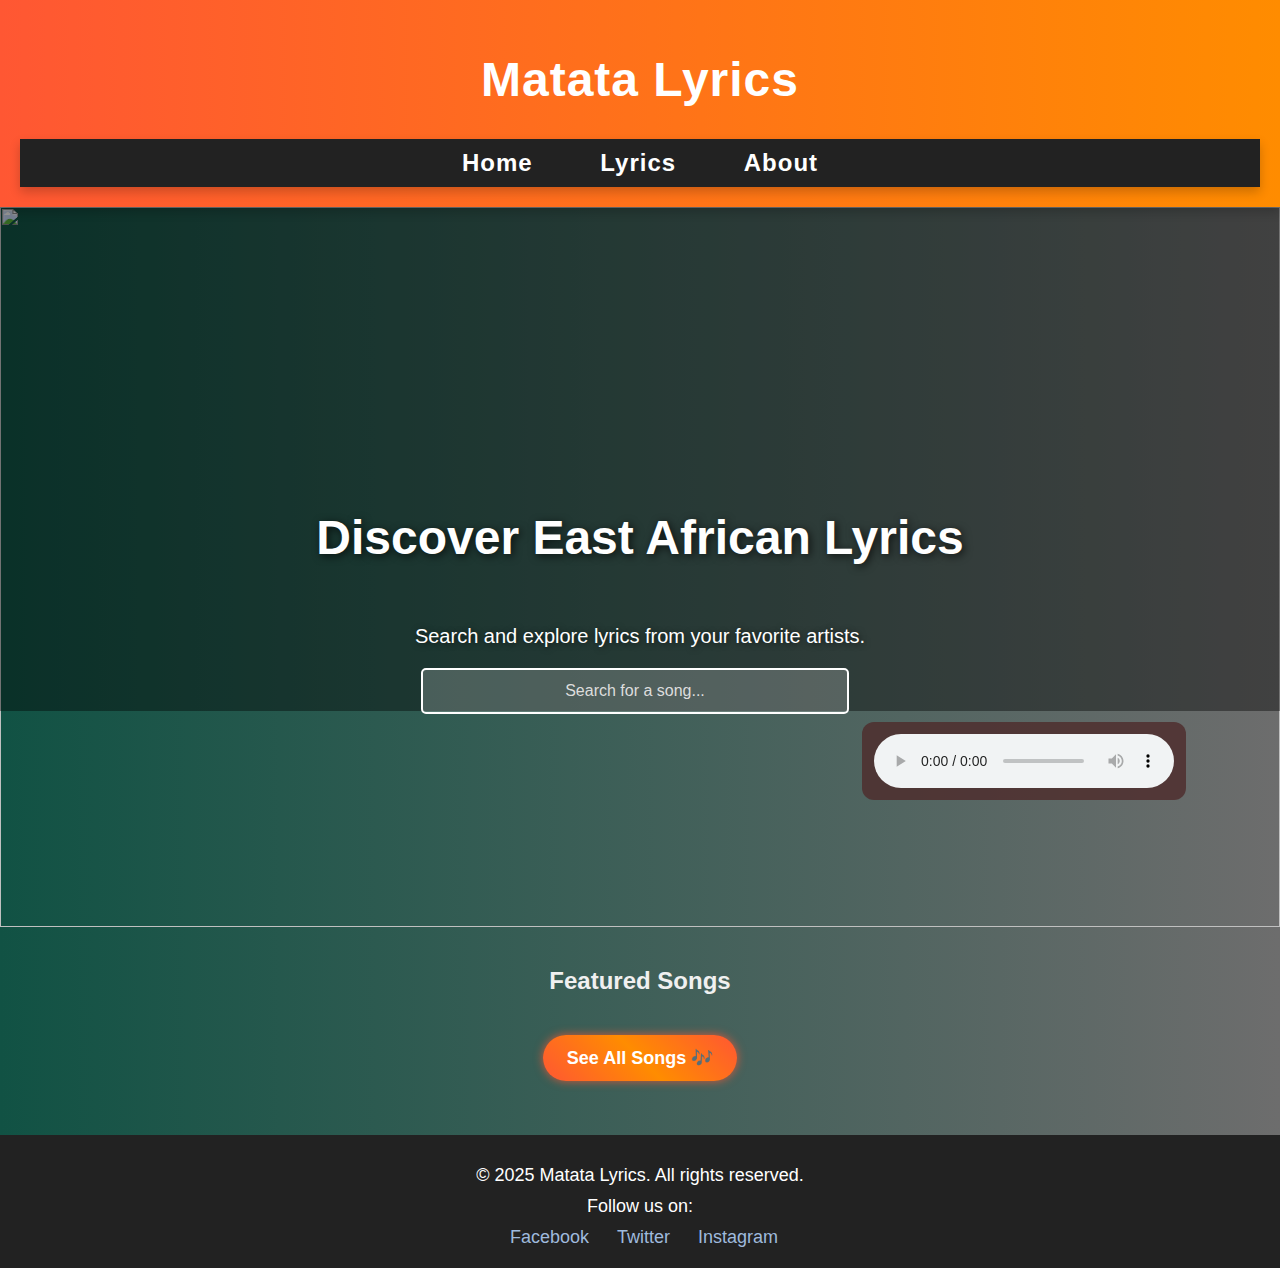
==== index.html @ 88d91c54 "updates" ====
<!DOCTYPE html>
<html lang="en">
<head>
    <meta charset="UTF-8">
    <meta name="viewport" content="width=device-width, initial-scale=1.0">
    <title>Matata Lyrics - Home</title>
    <link rel="stylesheet" href="styles/styles.css">
</head>
<body>
    <header>
        <h1>Matata Lyrics</h1>

        <nav>
            <ul>
                <li><a href="index.html">Home</a></li>
                <li><a href="lyrics.html">Lyrics</a></li>
                <li><a href="about.html">About</a></li>
            </ul>
        </nav>
    </header>

    <section class="hero">
        <img src="images/hero.avif" loading="lazy" alt="">
        <h2>Discover East African Lyrics</h2>
        <p>Search and explore lyrics from your favorite artists.</p>
        <input type="text" id="search-bar" placeholder="Search for a song...">
    </section>

    

<!-- 🎵 Featured Songs Section -->
<section id="featured-songs">
    <h2>Featured Songs</h2>
    <div id="featured-list"></div>
    <!-- Add "See All Songs" Button -->
<!-- 🔥 Fancy "See All Songs" Button -->
<div class="see-all-container">
    <a href="lyrics.html" class="see-all-btn">See All Songs 🎶</a>
</div>

</section>

    <!-- 🎵 Background Music Player -->
<div id="music-player">
    <audio id="audio" controls>
        <source src="data/sample-song.mp3" type="audio/mp3">
        Your browser does not support the audio element.
    </audio>
</div>

 <!-- Footer Section -->
 <footer>
    <p>&copy; 2025 Matata Lyrics. All rights reserved.</p>
    <p>Follow us on:</p>
    <div class="social-links">
        <a href="#"><i class="fab fa-facebook"></i> Facebook</a>
        <a href="#"><i class="fab fa-twitter"></i> Twitter</a>
        <a href="#"><i class="fab fa-instagram"></i> Instagram</a>
    </div>
</footer>


    <script src="scripts/scripts.js" defer></script>
</body>
</html>
---- styles/styles.css ----
/* styles/main.css */

body {
    margin: 0;
    font-family: 'Segoe UI', sans-serif;
    background: #1e1e2f;
    color: #fff;
    display: flex;
    flex-direction: column;
    min-height: 100vh;
  }
  
  header, footer {
    background: #121223;
    text-align: center;
    padding: 1rem;
  }
  
  nav a {
    margin: 0 10px;
    color: #66fcf1;
    text-decoration: none;
  }
  
  main {
    flex: 1;
    padding: 2rem;
    max-width: 800px;
    margin: auto;
  }
  
  input, button {
    padding: 0.7rem;
    font-size: 1rem;
    border-radius: 8px;
    border: none;
    margin-right: 10px;
  }
  
  button {
    background: #66fcf1;
    cursor: pointer;
    transition: transform 0.2s;
  }
  button:hover {
    transform: scale(1.05);
  }
  
  .lyrics-box {
    background: #282a36;
    padding: 1.5rem;
    border-radius: 10px;
    white-space: pre-wrap;
    margin-top: 2rem;
    animation: fadeIn 0.8s ease-in-out;
  }
  
  .artist-info {
    margin-top: 1rem;
    text-align: center;
  }
  
  .artist-info img {
    max-width: 200px;
    border-radius: 12px;
    box-shadow: 0 0 10px rgba(102, 252, 241, 0.5);
  }
  
  .error {
    color: #ff5555;
    font-weight: bold;
    margin-top: 2rem;
  }
  
  @keyframes fadeIn {
    from { opacity: 0; transform: translateY(20px); }
    to   { opacity: 1; transform: translateY(0); }
  }
  
  







  

/* General Styles */
body {
  font-family: "Poppins", Arial, sans-serif;
  margin: 0;
  padding: 0;
  background: linear-gradient(to right, #115244, #6d6d6d);
  color: #f0f0f0;
}

/* Header Styles */
header {
  background: linear-gradient(to right, #ff5733, #ff8c00);
  color: white;
  padding: 20px;
  text-align: center;
  font-size: 24px;
  font-weight: bold;
  letter-spacing: 1px;
  box-shadow: 0px 5px 10px rgba(0, 0, 0, 0.2);
}

/* Navigation Bar */
nav {
  background: #222;
  padding: 10px 0;
  text-align: center;
  box-shadow: 0px 5px 10px rgba(0, 0, 0, 0.2);
}

nav ul {
  list-style: none;
  padding: 0;
  margin: 0;
}

nav ul li {
  display: inline;
  margin: 0 20px;
}

nav ul li a {
  color: white;
  text-decoration: none;
  font-weight: bold;
  transition: color 0.3s ease-in-out;
}

nav ul li a:hover {
  color: #ff8c00;
  text-decoration: underline;
}



/* Featured Songs Section */
.featured {
  padding: 50px;
  top: 50%;
  text-align: center;
}

.songs {
  display: flex;
  flex-wrap: wrap;
  justify-content: center;
  gap: 20px;
}

.song {
  background: #222;
  padding: 15px;
  width: 220px;
  border-radius: 10px;
  box-shadow: 0 4px 10px rgba(0, 0, 0, 0.3);
  transition: transform 0.3s ease, box-shadow 0.3s ease;
  text-align: center;
}

.song:hover {
  transform: scale(1.05);
  box-shadow: 0 6px 15px rgba(255, 87, 51, 0.5);
}

/* Search Section */
.search-section {
  text-align: center;
  padding: 20px;
}

#search-lyrics {
  padding: 12px;
  width: 80%;
  max-width: 400px;
  border: 2px solid #ff5733;
  border-radius: 5px;
}

/* Lyrics List */
.lyrics-list {
  display: flex;
  flex-wrap: wrap;
  justify-content: center;
  padding: 20px;
  gap: 20px;
}

/* Fancy Song Card */
.lyric-card {
  background: linear-gradient(135deg, #222, #444);
  padding: 20px;
  width: 260px;
  border-radius: 12px;
  box-shadow: 0 4px 15px rgba(0, 0, 0, 0.3);
  text-align: center;
  transition: transform 0.3s ease-in-out, box-shadow 0.3s ease-in-out;
  color: white;
}

.lyric-card:hover {
  transform: scale(1.1);
  box-shadow: 0 8px 20px rgba(255, 87, 51, 0.6);
  background: linear-gradient(135deg, #ff8c00, #ff5733);
}

/* Modal Popup */
.modal {
  display: none;
  position: fixed;
  top: 0;
  left: 0;
  width: 100%;
  height: 100%;
  background: rgba(0, 0, 0, 0.8);
  justify-content: center;
  align-items: center;
}

.modal-content {
  background: #1b5355;
  padding: 25px;
  width: 90%;
  max-width: 500px;
  text-align: center;
  border-radius: 10px;
}

/* Dark Mode */
body.dark-mode {
  background-color: #121212;
  color: white;
}

.dark-mode .modal-content {
  background: #1e1e1e;
}

.dark-mode .lyric-card {
  background: #222;
}

#dark-mode-toggle {
  position: fixed;
  top: 10px;
  right: 15px;
  padding: 10px 14px;
  background: #000;
  color: white;
  border: none;
  border-radius: 8px;
  cursor: pointer;
  transition: 0.3s ease-in-out;
}

#dark-mode-toggle:hover {
  background: #333;
}

/* Loading Spinner */
.spinner {
  display: none;
  width: 50px;
  height: 50px;
  border: 5px solid rgba(255, 255, 255, 0.2);
  border-top: 5px solid #ff5733;
  border-radius: 50%;
  animation: spin 1s linear infinite;
  margin: 20px auto;
}

@keyframes spin {
  0% { transform: rotate(0deg); }
  100% { transform: rotate(360deg); }
}

/* Music Player */
#music-player {
  position: fixed;
  bottom: 100px;
  left: 80%;
  transform: translateX(-50%);
  background: rgba(77, 43, 43, 0.8);
  padding: 12px;
  border-radius: 12px;
  display: flex;
  justify-content: center;
  align-items: center;
}

#music-player audio {
  width: 300px;
}

/* Fancy See All Songs Button */
.see-all-btn {
  display: inline-block;
  padding: 12px 24px;
  background: linear-gradient(45deg, #ff5733, #ff8c00);
  color: white;
  font-size: 18px;
  font-weight: bold;
  border-radius: 50px;
  text-decoration: none;
  box-shadow: 0 0 12px rgba(255, 87, 51, 0.8);
  transition: all 0.4s ease-in-out;
}

.see-all-btn:hover {
  transform: scale(1.1);
}


/* 🎵 Featured Songs */
#featured-songs {
  text-align: center;
  padding: 20px;
}

#featured-list {
  display: flex;
  justify-content: center;
  gap: 20px;
  flex-wrap: wrap;
}

.featured-card {
  background: rgba(39, 28, 39, 0.9);
  padding: 15px;
  border-radius: 10px;
  box-shadow: 2px 2px 10px rgba(0, 0, 0, 0.2);
  transition: transform 0.3s ease-in-out;
  cursor: pointer;
}

.featured-card:hover {
  transform: scale(1.05);
}

.view-lyrics {
  background: #0e0f0f;
  color: white;
  border: none;
  padding: 8px 12px;
  border-radius: 5px;
  cursor: pointer;
  transition: background 0.3s;
}

.view-lyrics:hover {
  background: #0056b3;
}

/* 🎵 See All Songs Button - Ultra Fancy */
.see-all-container {
  text-align: center;
  margin-top: 20px;
}

.see-all-btn {
  display: inline-block;
  padding: 12px 24px;
  background: linear-gradient(45deg, #ff5733, #ff8c00, #ff5733);
  color: white;
  font-size: 18px;
  font-weight: bold;
  border-radius: 50px;
  text-decoration: none;
  box-shadow: 0 0 10px rgba(255, 87, 51, 0.8);
  animation: glow 1.5s infinite alternate;
  transition: all 0.4s ease-in-out;
  position: relative;
  overflow: hidden;
}

/* 🔥 Glowing Effect */
@keyframes glow {
  from {
      box-shadow: 0 0 10px rgba(255, 87, 51, 0.8);
  }
  to {
      box-shadow: 0 0 20px rgba(255, 87, 51, 1);
  }
}

/* 💃 Hover Effect - Bounce + Pulse */
.see-all-btn:hover {
  background: linear-gradient(45deg, #ff8c00, #ff5733, #ff8c00);
  transform: scale(1.1);
  animation: bounce 0.6s ease-in-out;
}

/* 🎉 Button Bounce */
@keyframes bounce {
  0% { transform: scale(1); }
  50% { transform: scale(1.15); }
  100% { transform: scale(1.1); }
}


/* Increase Font Size for About Page */
.about-container {
  max-width: 900px;
  margin: auto;
  padding: 20px;
  text-align: center;
  font-size: 18px; /* Increased font size */
}

.about-content {
  text-align: left;
}

.about-content h2 {
  color: #6bc1ff;
  margin-bottom: 10px;
  font-size: 24px; /* Increased font size */
}

.about-content ul {
  list-style: none;
  padding: 0;
}

.about-content ul li {
  padding: 10px 0;
  font-size: 18px; /* Make list items larger */
}

/* Newsletter Section */
.newsletter {
  margin-top: 30px;
  padding: 20px;
  background-color: #070706;
  border-radius: 10px;
  text-align: center;
}

.newsletter h2 {
  margin-bottom: 10px;
}

.newsletter form {
  display: flex;
  flex-direction: column;
  align-items: center;
}

.newsletter input {
  width: 80%;
  padding: 10px;
  margin: 10px 0;
  border: 1px solid #ccc;
  border-radius: 5px;
}

.newsletter button {
  background-color: #0077cc;
  color: white;
  padding: 10px 15px;
  border: none;
  cursor: pointer;
  border-radius: 5px;
}

.newsletter button:hover {
  background-color: #005fa3;
}

/* Footer Section */
footer {
  background: #222;
  color: white;
  text-align: center;
  padding: 20px;
  margin-top: 30px;
  font-size: 18px;
}

footer p {
  margin: 10px 0;
}

/* Social Media Links */
.social-links {
  display: flex;
  justify-content: center;
  gap: 20px;
  margin-top: 10px;
}

.social-links a {
  color: rgb(159, 186, 221);
  text-decoration: none;
  font-size: 18px;
  display: flex;
  align-items: center;
  gap: 8px;
}

.social-links a i {
  font-size: 22px;
}

/* Social Icons Hover Effect */
.social-links a:hover {
  color: #ffcc00;
}



.hero {
  position: relative;
  width: 100%;
  height: 80vh; /* Covers one viewport height */
  display: flex;
  flex-direction: column;
  align-items: center;
  justify-content: center;
  text-align: center;
  color: white;
  overflow: hidden;
}

.hero img {
  position: absolute;
  top: 0;
  left: 0;
  width: 100%;
  height: 100%; /* Covers only 70% of the section */
  object-fit: cover; /* Ensures proper fit without distortion */
  z-index: -1;
}

.hero::after {
  content: "";
  position: absolute;
  top: 0;
  left: 0;
  width: 100%;
  height: 70%; /* Overlay only over the image */
  background: rgba(0, 0, 0, 0.4); /* Dark overlay for better text visibility */
  z-index: -1;
}

.hero h2 {
  font-size: 48px;
  font-weight: bold;
  text-shadow: 2px 2px 8px rgba(0, 0, 0, 0.7);
  margin-top: 10vh; /* Adjust text positioning */
}

.hero p {
  font-size: 20px;
  margin-bottom: 20px;
  text-shadow: 1px 1px 6px rgba(0, 0, 0, 0.6);
}

.hero input {
  padding: 12px;
  width: 80%;
  max-width: 400px;
  border: 2px solid white;
  border-radius: 5px;
  background: rgba(255, 255, 255, 0.2);
  color: white;
  font-size: 16px;
  text-align: center;
  outline: none;
}

.hero input::placeholder {
  color: #ddd;
}

/* Responsive Fixes */
@media (max-width: 768px) {
  .hero h2 {
    font-size: 36px;
  }

  .hero p {
    font-size: 18px;
  }

  .hero input {
    width: 90%;
  }
}

.privacy {
  color: yellow;
}



.spinner {
  display: none;
  border: 6px solid #f3f3f3;
  border-top: 6px solid #007BFF;
  border-radius: 50%;
  width: 40px;
  height: 40px;
  margin: 20px auto;
  animation: spin 1s linear infinite;
}

@keyframes spin {
  0% { transform: rotate(0deg); }
  100% { transform: rotate(360deg); }
}

.song-item {
  background: #f8f8f8;
  border-radius: 8px;
  padding: 1rem;
  margin-bottom: 10px;
  box-shadow: 0 2px 5px rgba(0,0,0,0.1);
}

.song-item button {
  background: #4caf50;
  color: white;
  border: none;
  padding: 0.5rem 1rem;
  margin-top: 5px;
  cursor: pointer;
  border-radius: 5px;
}

.song-item button:hover {
  background: #45a049;
}
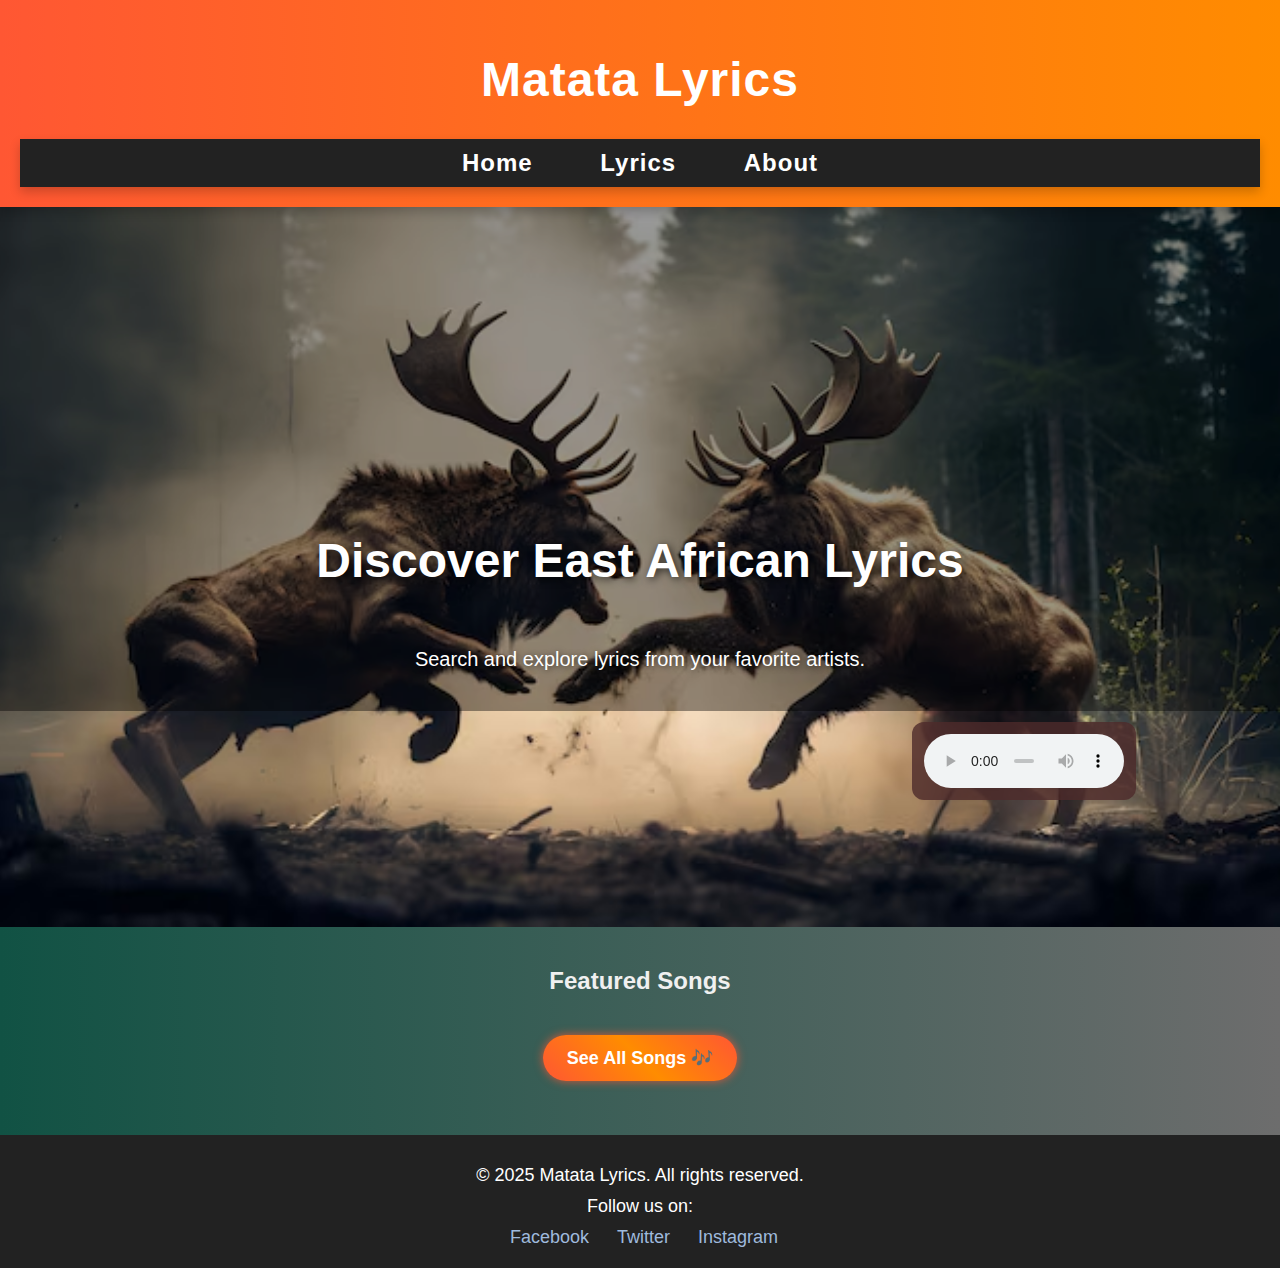
==== commit 8b38ce6e: "assignment" ====
--- a/index.html
+++ b/index.html
@@ -23,7 +23,6 @@
         <img src="images/hero.avif" loading="lazy" alt="">
         <h2>Discover East African Lyrics</h2>
         <p>Search and explore lyrics from your favorite artists.</p>
-        <input type="text" id="search-bar" placeholder="Search for a song...">
     </section>
 
     
@@ -32,8 +31,8 @@
 <section id="featured-songs">
     <h2>Featured Songs</h2>
     <div id="featured-list"></div>
-    <!-- Add "See All Songs" Button -->
-<!-- 🔥 Fancy "See All Songs" Button -->
+
+<!-- 🔥 See All Songs Button -->
 <div class="see-all-container">
     <a href="lyrics.html" class="see-all-btn">See All Songs 🎶</a>
 </div>
--- a/styles/styles.css
+++ b/styles/styles.css
@@ -1,25 +1,74 @@
 /* styles/main.css */
 
 body {
+    font-family: "Poppins", Arial, sans-serif;
     margin: 0;
-    font-family: 'Segoe UI', sans-serif;
-    background: #1e1e2f;
-    color: #fff;
+    padding: 0;
+    background: linear-gradient(to right, #115244, #6d6d6d);
+    color: #f0f0f0;
     display: flex;
     flex-direction: column;
     min-height: 100vh;
   }
   
-  header, footer {
-    background: #121223;
-    text-align: center;
-    padding: 1rem;
+  header {
+    background: linear-gradient(to right, #ff5733, #ff8c00);
+    color: white;
+    padding: 20px;
+    text-align: center;
+    font-size: 24px;
+    font-weight: bold;
+    letter-spacing: 1px;
+    box-shadow: 0px 5px 10px rgba(0, 0, 0, 0.2);
+  }
+  
+  footer {
+    background: #222;
+    color: white;
+    text-align: center;
+    padding: 20px;
+    margin-top: 30px;
+    font-size: 18px;
+  }
+  
+  footer p {
+    margin: 10px 0;
+  }
+  
+  nav {
+    background: #222;
+    padding: 10px 0;
+    text-align: center;
+    box-shadow: 0px 5px 10px rgba(0, 0, 0, 0.2);
   }
   
   nav a {
     margin: 0 10px;
     color: #66fcf1;
     text-decoration: none;
+  }
+  
+  nav ul {
+    list-style: none;
+    padding: 0;
+    margin: 0;
+  }
+  
+  nav ul li {
+    display: inline;
+    margin: 0 20px;
+  }
+  
+  nav ul li a {
+    color: white;
+    text-decoration: none;
+    font-weight: bold;
+    transition: color 0.3s ease-in-out;
+  }
+  
+  nav ul li a:hover {
+    color: #ff8c00;
+    text-decoration: underline;
   }
   
   main {
@@ -42,18 +91,21 @@
     cursor: pointer;
     transition: transform 0.2s;
   }
+  
   button:hover {
     transform: scale(1.05);
   }
   
-  .lyrics-box {
-    background: #282a36;
-    padding: 1.5rem;
-    border-radius: 10px;
-    white-space: pre-wrap;
-    margin-top: 2rem;
-    animation: fadeIn 0.8s ease-in-out;
-  }
+.lyrics-box {
+  background: #282a36;
+  padding: 1.5rem;
+  border-radius: 10px;
+  white-space: pre-wrap;
+  margin-top: 2rem;
+  animation: fadeIn 0.8s ease-in-out;
+  font-size: 1.2rem; /* 👈 Add this line or adjust size */
+}
+
   
   .artist-info {
     margin-top: 1rem;
@@ -77,564 +129,501 @@
     to   { opacity: 1; transform: translateY(0); }
   }
   
-  
-
-
-
-
-
-
-
-  
-
-/* General Styles */
-body {
-  font-family: "Poppins", Arial, sans-serif;
-  margin: 0;
-  padding: 0;
-  background: linear-gradient(to right, #115244, #6d6d6d);
-  color: #f0f0f0;
-}
-
-/* Header Styles */
-header {
-  background: linear-gradient(to right, #ff5733, #ff8c00);
-  color: white;
-  padding: 20px;
-  text-align: center;
-  font-size: 24px;
-  font-weight: bold;
-  letter-spacing: 1px;
-  box-shadow: 0px 5px 10px rgba(0, 0, 0, 0.2);
-}
-
-/* Navigation Bar */
-nav {
-  background: #222;
-  padding: 10px 0;
-  text-align: center;
-  box-shadow: 0px 5px 10px rgba(0, 0, 0, 0.2);
-}
-
-nav ul {
-  list-style: none;
-  padding: 0;
-  margin: 0;
-}
-
-nav ul li {
-  display: inline;
-  margin: 0 20px;
-}
-
-nav ul li a {
-  color: white;
-  text-decoration: none;
-  font-weight: bold;
-  transition: color 0.3s ease-in-out;
-}
-
-nav ul li a:hover {
-  color: #ff8c00;
-  text-decoration: underline;
-}
-
-
-
-/* Featured Songs Section */
-.featured {
-  padding: 50px;
-  top: 50%;
-  text-align: center;
-}
-
-.songs {
-  display: flex;
-  flex-wrap: wrap;
-  justify-content: center;
-  gap: 20px;
-}
-
-.song {
-  background: #222;
-  padding: 15px;
-  width: 220px;
-  border-radius: 10px;
-  box-shadow: 0 4px 10px rgba(0, 0, 0, 0.3);
-  transition: transform 0.3s ease, box-shadow 0.3s ease;
-  text-align: center;
-}
-
-.song:hover {
-  transform: scale(1.05);
-  box-shadow: 0 6px 15px rgba(255, 87, 51, 0.5);
-}
-
-/* Search Section */
-.search-section {
-  text-align: center;
-  padding: 20px;
-}
-
-#search-lyrics {
-  padding: 12px;
-  width: 80%;
-  max-width: 400px;
-  border: 2px solid #ff5733;
-  border-radius: 5px;
-}
-
-/* Lyrics List */
-.lyrics-list {
-  display: flex;
-  flex-wrap: wrap;
-  justify-content: center;
-  padding: 20px;
-  gap: 20px;
-}
-
-/* Fancy Song Card */
-.lyric-card {
-  background: linear-gradient(135deg, #222, #444);
-  padding: 20px;
-  width: 260px;
-  border-radius: 12px;
-  box-shadow: 0 4px 15px rgba(0, 0, 0, 0.3);
-  text-align: center;
-  transition: transform 0.3s ease-in-out, box-shadow 0.3s ease-in-out;
-  color: white;
-}
-
-.lyric-card:hover {
-  transform: scale(1.1);
-  box-shadow: 0 8px 20px rgba(255, 87, 51, 0.6);
-  background: linear-gradient(135deg, #ff8c00, #ff5733);
-}
-
-/* Modal Popup */
-.modal {
-  display: none;
-  position: fixed;
-  top: 0;
-  left: 0;
-  width: 100%;
-  height: 100%;
-  background: rgba(0, 0, 0, 0.8);
-  justify-content: center;
-  align-items: center;
-}
-
-.modal-content {
-  background: #1b5355;
-  padding: 25px;
-  width: 90%;
-  max-width: 500px;
-  text-align: center;
-  border-radius: 10px;
-}
-
-/* Dark Mode */
-body.dark-mode {
-  background-color: #121212;
-  color: white;
-}
-
-.dark-mode .modal-content {
-  background: #1e1e1e;
-}
-
-.dark-mode .lyric-card {
-  background: #222;
-}
-
-#dark-mode-toggle {
-  position: fixed;
-  top: 10px;
-  right: 15px;
-  padding: 10px 14px;
-  background: #000;
-  color: white;
-  border: none;
-  border-radius: 8px;
-  cursor: pointer;
-  transition: 0.3s ease-in-out;
-}
-
-#dark-mode-toggle:hover {
-  background: #333;
-}
-
-/* Loading Spinner */
-.spinner {
-  display: none;
-  width: 50px;
-  height: 50px;
-  border: 5px solid rgba(255, 255, 255, 0.2);
-  border-top: 5px solid #ff5733;
-  border-radius: 50%;
-  animation: spin 1s linear infinite;
-  margin: 20px auto;
-}
-
-@keyframes spin {
-  0% { transform: rotate(0deg); }
-  100% { transform: rotate(360deg); }
-}
-
-/* Music Player */
-#music-player {
-  position: fixed;
-  bottom: 100px;
-  left: 80%;
-  transform: translateX(-50%);
-  background: rgba(77, 43, 43, 0.8);
-  padding: 12px;
-  border-radius: 12px;
-  display: flex;
-  justify-content: center;
-  align-items: center;
-}
-
-#music-player audio {
-  width: 300px;
-}
-
-/* Fancy See All Songs Button */
-.see-all-btn {
-  display: inline-block;
-  padding: 12px 24px;
-  background: linear-gradient(45deg, #ff5733, #ff8c00);
-  color: white;
-  font-size: 18px;
-  font-weight: bold;
-  border-radius: 50px;
-  text-decoration: none;
-  box-shadow: 0 0 12px rgba(255, 87, 51, 0.8);
-  transition: all 0.4s ease-in-out;
-}
-
-.see-all-btn:hover {
-  transform: scale(1.1);
-}
-
-
-/* 🎵 Featured Songs */
-#featured-songs {
-  text-align: center;
-  padding: 20px;
-}
-
-#featured-list {
-  display: flex;
-  justify-content: center;
-  gap: 20px;
-  flex-wrap: wrap;
-}
-
-.featured-card {
-  background: rgba(39, 28, 39, 0.9);
-  padding: 15px;
-  border-radius: 10px;
-  box-shadow: 2px 2px 10px rgba(0, 0, 0, 0.2);
-  transition: transform 0.3s ease-in-out;
-  cursor: pointer;
-}
-
-.featured-card:hover {
-  transform: scale(1.05);
-}
-
-.view-lyrics {
-  background: #0e0f0f;
-  color: white;
-  border: none;
-  padding: 8px 12px;
-  border-radius: 5px;
-  cursor: pointer;
-  transition: background 0.3s;
-}
-
-.view-lyrics:hover {
-  background: #0056b3;
-}
-
-/* 🎵 See All Songs Button - Ultra Fancy */
-.see-all-container {
-  text-align: center;
-  margin-top: 20px;
-}
-
-.see-all-btn {
-  display: inline-block;
-  padding: 12px 24px;
-  background: linear-gradient(45deg, #ff5733, #ff8c00, #ff5733);
-  color: white;
-  font-size: 18px;
-  font-weight: bold;
-  border-radius: 50px;
-  text-decoration: none;
-  box-shadow: 0 0 10px rgba(255, 87, 51, 0.8);
-  animation: glow 1.5s infinite alternate;
-  transition: all 0.4s ease-in-out;
-  position: relative;
-  overflow: hidden;
-}
-
-/* 🔥 Glowing Effect */
-@keyframes glow {
-  from {
-      box-shadow: 0 0 10px rgba(255, 87, 51, 0.8);
-  }
-  to {
-      box-shadow: 0 0 20px rgba(255, 87, 51, 1);
-  }
-}
-
-/* 💃 Hover Effect - Bounce + Pulse */
-.see-all-btn:hover {
-  background: linear-gradient(45deg, #ff8c00, #ff5733, #ff8c00);
-  transform: scale(1.1);
-  animation: bounce 0.6s ease-in-out;
-}
-
-/* 🎉 Button Bounce */
-@keyframes bounce {
-  0% { transform: scale(1); }
-  50% { transform: scale(1.15); }
-  100% { transform: scale(1.1); }
-}
-
-
-/* Increase Font Size for About Page */
-.about-container {
-  max-width: 900px;
-  margin: auto;
-  padding: 20px;
-  text-align: center;
-  font-size: 18px; /* Increased font size */
-}
-
-.about-content {
-  text-align: left;
-}
-
-.about-content h2 {
-  color: #6bc1ff;
-  margin-bottom: 10px;
-  font-size: 24px; /* Increased font size */
-}
-
-.about-content ul {
-  list-style: none;
-  padding: 0;
-}
-
-.about-content ul li {
-  padding: 10px 0;
-  font-size: 18px; /* Make list items larger */
-}
-
-/* Newsletter Section */
-.newsletter {
-  margin-top: 30px;
-  padding: 20px;
-  background-color: #070706;
-  border-radius: 10px;
-  text-align: center;
-}
-
-.newsletter h2 {
-  margin-bottom: 10px;
-}
-
-.newsletter form {
-  display: flex;
-  flex-direction: column;
-  align-items: center;
-}
-
-.newsletter input {
-  width: 80%;
-  padding: 10px;
-  margin: 10px 0;
-  border: 1px solid #ccc;
-  border-radius: 5px;
-}
-
-.newsletter button {
-  background-color: #0077cc;
-  color: white;
-  padding: 10px 15px;
-  border: none;
-  cursor: pointer;
-  border-radius: 5px;
-}
-
-.newsletter button:hover {
-  background-color: #005fa3;
-}
-
-/* Footer Section */
-footer {
-  background: #222;
-  color: white;
-  text-align: center;
-  padding: 20px;
-  margin-top: 30px;
-  font-size: 18px;
-}
-
-footer p {
-  margin: 10px 0;
-}
-
-/* Social Media Links */
-.social-links {
-  display: flex;
-  justify-content: center;
-  gap: 20px;
-  margin-top: 10px;
-}
-
-.social-links a {
-  color: rgb(159, 186, 221);
-  text-decoration: none;
-  font-size: 18px;
-  display: flex;
-  align-items: center;
-  gap: 8px;
-}
-
-.social-links a i {
-  font-size: 22px;
-}
-
-/* Social Icons Hover Effect */
-.social-links a:hover {
-  color: #ffcc00;
-}
-
-
-
-.hero {
-  position: relative;
-  width: 100%;
-  height: 80vh; /* Covers one viewport height */
-  display: flex;
-  flex-direction: column;
-  align-items: center;
-  justify-content: center;
-  text-align: center;
-  color: white;
-  overflow: hidden;
-}
-
-.hero img {
-  position: absolute;
-  top: 0;
-  left: 0;
-  width: 100%;
-  height: 100%; /* Covers only 70% of the section */
-  object-fit: cover; /* Ensures proper fit without distortion */
-  z-index: -1;
-}
-
-.hero::after {
-  content: "";
-  position: absolute;
-  top: 0;
-  left: 0;
-  width: 100%;
-  height: 70%; /* Overlay only over the image */
-  background: rgba(0, 0, 0, 0.4); /* Dark overlay for better text visibility */
-  z-index: -1;
-}
-
-.hero h2 {
-  font-size: 48px;
-  font-weight: bold;
-  text-shadow: 2px 2px 8px rgba(0, 0, 0, 0.7);
-  margin-top: 10vh; /* Adjust text positioning */
-}
-
-.hero p {
-  font-size: 20px;
-  margin-bottom: 20px;
-  text-shadow: 1px 1px 6px rgba(0, 0, 0, 0.6);
-}
-
-.hero input {
-  padding: 12px;
-  width: 80%;
-  max-width: 400px;
-  border: 2px solid white;
-  border-radius: 5px;
-  background: rgba(255, 255, 255, 0.2);
-  color: white;
-  font-size: 16px;
-  text-align: center;
-  outline: none;
-}
-
-.hero input::placeholder {
-  color: #ddd;
-}
-
-/* Responsive Fixes */
-@media (max-width: 768px) {
+ 
+  .featured {
+    padding: 50px;
+    top: 50%;
+    text-align: center;
+  }
+  
+  .songs {
+    display: flex;
+    flex-wrap: wrap;
+    justify-content: center;
+    gap: 20px;
+  }
+  
+  .song {
+    background: #222;
+    padding: 15px;
+    width: 220px;
+    border-radius: 10px;
+    box-shadow: 0 4px 10px rgba(0, 0, 0, 0.3);
+    transition: transform 0.3s ease, box-shadow 0.3s ease;
+    text-align: center;
+  }
+  
+  .song:hover {
+    transform: scale(1.05);
+    box-shadow: 0 6px 15px rgba(255, 87, 51, 0.5);
+  }
+  
+  .search-section {
+    text-align: center;
+    padding: 20px;
+  }
+  
+  #search-lyrics {
+    padding: 12px;
+    width: 80%;
+    max-width: 400px;
+    border: 2px solid #ff5733;
+    border-radius: 5px;
+  }
+  
+  .lyrics-list {
+    display: flex;
+    flex-wrap: wrap;
+    justify-content: center;
+    padding: 20px;
+    gap: 20px;
+  }
+  
+  .lyric-card {
+    background: linear-gradient(135deg, #222, #444);
+    padding: 20px;
+    width: 260px;
+    border-radius: 12px;
+    box-shadow: 0 4px 15px rgba(0, 0, 0, 0.3);
+    text-align: center;
+    transition: transform 0.3s ease-in-out, box-shadow 0.3s ease-in-out;
+    color: white;
+  }
+  
+  .lyric-card:hover {
+    transform: scale(1.1);
+    box-shadow: 0 8px 20px rgba(255, 87, 51, 0.6);
+    background: linear-gradient(135deg, #ff8c00, #ff5733);
+  }
+  
+  /* Continues with rest of your styles... */
+  
+  
+  /* Modal Popup */
+  .modal {
+    display: none;
+    position: fixed;
+    top: 0;
+    left: 0;
+    width: 100%;
+    height: 100%;
+    background: rgba(0, 0, 0, 0.8);
+    justify-content: center;
+    align-items: center;
+  }
+  
+  .modal-content {
+    background: #1b5355;
+    padding: 25px;
+    width: 90%;
+    max-width: 500px;
+    text-align: center;
+    border-radius: 10px;
+  }
+  
+  /* Dark Mode */
+  body.dark-mode {
+    background-color: #121212;
+    color: white;
+  }
+  
+  .dark-mode .modal-content {
+    background: #1e1e1e;
+  }
+  
+  .dark-mode .lyric-card {
+    background: #222;
+  }
+  
+  #dark-mode-toggle {
+    position: fixed;
+    top: 10px;
+    right: 15px;
+    padding: 10px 14px;
+    background: #000;
+    color: white;
+    border: none;
+    border-radius: 8px;
+    cursor: pointer;
+    transition: 0.3s ease-in-out;
+  }
+  
+  #dark-mode-toggle:hover {
+    background: #333;
+  }
+  
+  /* Loading Spinner */
+  .spinner {
+    display: none;
+    width: 50px;
+    height: 50px;
+    border: 5px solid rgba(255, 255, 255, 0.2);
+    border-top: 5px solid #ff5733;
+    border-radius: 50%;
+    animation: spin 1s linear infinite;
+    margin: 20px auto;
+  }
+  
+  @keyframes spin {
+    0% { transform: rotate(0deg); }
+    100% { transform: rotate(360deg); }
+  }
+  
+  /* Music Player */
+  #music-player {
+    position:fixed;
+    bottom: 100px;
+    left: 80%;
+    transform: translateX(-50%);
+    background: rgba(77, 43, 43, 0.8);
+    padding: 12px;
+    border-radius: 12px;
+    display: flex;
+    justify-content: center;
+    align-items: center;
+  }
+  
+  #music-player audio {
+    width: 200px;
+  }
+  
+  /* Fancy See All Songs Button */
+  .see-all-btn {
+    display: inline-block;
+    padding: 12px 24px;
+    background: linear-gradient(45deg, #ff5733, #ff8c00);
+    color: white;
+    font-size: 18px;
+    font-weight: bold;
+    border-radius: 50px;
+    text-decoration: none;
+    box-shadow: 0 0 12px rgba(255, 87, 51, 0.8);
+    transition: all 0.4s ease-in-out;
+  }
+  
+  .see-all-btn:hover {
+    transform: scale(1.1);
+  }
+  
+  
+  /* 🎵 Featured Songs */
+  #featured-songs {
+    text-align: center;
+    padding: 20px;
+  }
+  
+  #featured-list {
+    display: flex;
+    justify-content: center;
+    gap: 20px;
+    flex-wrap: wrap;
+  }
+  
+  .featured-card {
+    background: rgba(39, 28, 39, 0.9);
+    padding: 15px;
+    border-radius: 10px;
+    box-shadow: 2px 2px 10px rgba(0, 0, 0, 0.2);
+    transition: transform 0.3s ease-in-out;
+    cursor: pointer;
+  }
+  
+  .featured-card:hover {
+    transform: scale(1.05);
+  }
+  
+  .view-lyrics {
+    background: #0e0f0f;
+    color: white;
+    border: none;
+    padding: 8px 12px;
+    border-radius: 5px;
+    cursor: pointer;
+    transition: background 0.3s;
+  }
+  
+  .view-lyrics:hover {
+    background: #0056b3;
+  }
+  
+  /* 🎵 See All Songs Button - Ultra Fancy */
+  .see-all-container {
+    text-align: center;
+    margin-top: 20px;
+  }
+  
+  .see-all-btn {
+    display: inline-block;
+    padding: 12px 24px;
+    background: linear-gradient(45deg, #ff5733, #ff8c00, #ff5733);
+    color: white;
+    font-size: 18px;
+    font-weight: bold;
+    border-radius: 50px;
+    text-decoration: none;
+    box-shadow: 0 0 10px rgba(255, 87, 51, 0.8);
+    animation: glow 1.5s infinite alternate;
+    transition: all 0.4s ease-in-out;
+    position: relative;
+    overflow: hidden;
+  }
+  
+  /* 🔥 Glowing Effect */
+  @keyframes glow {
+    from {
+        box-shadow: 0 0 10px rgba(255, 87, 51, 0.8);
+    }
+    to {
+        box-shadow: 0 0 20px rgba(255, 87, 51, 1);
+    }
+  }
+  
+  /* 💃 Hover Effect - Bounce + Pulse */
+  .see-all-btn:hover {
+    background: linear-gradient(45deg, #ff8c00, #ff5733, #ff8c00);
+    transform: scale(1.1);
+    animation: bounce 0.6s ease-in-out;
+  }
+  
+  /* 🎉 Button Bounce */
+  @keyframes bounce {
+    0% { transform: scale(1); }
+    50% { transform: scale(1.15); }
+    100% { transform: scale(1.1); }
+  }
+  
+  
+  /* Increase Font Size for About Page */
+  .about-container {
+    max-width: 900px;
+    margin: auto;
+    padding: 20px;
+    text-align: center;
+    font-size: 18px; /* Increased font size */
+  }
+  
+  .about-content {
+    text-align: left;
+  }
+  
+  .about-content h2 {
+    color: #6bc1ff;
+    margin-bottom: 10px;
+    font-size: 24px; /* Increased font size */
+  }
+  
+  .about-content ul {
+    list-style: none;
+    padding: 0;
+  }
+  
+  .about-content ul li {
+    padding: 10px 0;
+    font-size: 18px; /* Make list items larger */
+  }
+  
+  /* Newsletter Section */
+  .newsletter {
+    margin-top: 30px;
+    padding: 20px;
+    background-color: #070706;
+    border-radius: 10px;
+    text-align: center;
+  }
+  
+  .newsletter h2 {
+    margin-bottom: 10px;
+  }
+  
+  .newsletter form {
+    display: flex;
+    flex-direction: column;
+    align-items: center;
+  }
+  
+  .newsletter input {
+    width: 80%;
+    padding: 10px;
+    margin: 10px 0;
+    border: 1px solid #ccc;
+    border-radius: 5px;
+  }
+  
+  .newsletter button {
+    background-color: #0077cc;
+    color: white;
+    padding: 10px 15px;
+    border: none;
+    cursor: pointer;
+    border-radius: 5px;
+  }
+  
+  .newsletter button:hover {
+    background-color: #005fa3;
+  }
+  
+  /* Footer Section */
+  footer {
+    background: #222;
+    color: white;
+    text-align: center;
+    padding: 20px;
+    margin-top: 30px;
+    font-size: 18px;
+  }
+  
+  footer p {
+    margin: 10px 0;
+  }
+  
+  /* Social Media Links */
+  .social-links {
+    display: flex;
+    justify-content: center;
+    gap: 20px;
+    margin-top: 10px;
+  }
+  
+  .social-links a {
+    color: rgb(159, 186, 221);
+    text-decoration: none;
+    font-size: 18px;
+    display: flex;
+    align-items: center;
+    gap: 8px;
+  }
+  
+  .social-links a i {
+    font-size: 22px;
+  }
+  
+  /* Social Icons Hover Effect */
+  .social-links a:hover {
+    color: #ffcc00;
+  }
+  
+  
+  
+  .hero {
+    position: relative;
+    width: 100%;
+    height: 80vh; /* Covers one viewport height */
+    display: flex;
+    flex-direction: column;
+    align-items: center;
+    justify-content: center;
+    text-align: center;
+    color: white;
+    overflow: hidden;
+  }
+  
+  .hero img {
+    position: absolute;
+    top: 0;
+    left: 0;
+    width: 100%;
+    height: 100%; /* Covers only 70% of the section */
+    object-fit: cover; /* Ensures proper fit without distortion */
+    z-index: -1;
+  }
+  
+  .hero::after {
+    content: "";
+    position: absolute;
+    top: 0;
+    left: 0;
+    width: 100%;
+    height: 70%; /* Overlay only over the image */
+    background: rgba(0, 0, 0, 0.4); /* Dark overlay for better text visibility */
+    z-index: -1;
+  }
+  
   .hero h2 {
-    font-size: 36px;
-  }
-
+    font-size: 48px;
+    font-weight: bold;
+    text-shadow: 2px 2px 8px rgba(0, 0, 0, 0.7);
+    margin-top: 10vh; /* Adjust text positioning */
+  }
+  
   .hero p {
-    font-size: 18px;
-  }
-
+    font-size: 20px;
+    margin-bottom: 20px;
+    text-shadow: 1px 1px 6px rgba(0, 0, 0, 0.6);
+  }
+  
   .hero input {
-    width: 90%;
-  }
-}
-
-.privacy {
-  color: yellow;
-}
-
-
-
-.spinner {
-  display: none;
-  border: 6px solid #f3f3f3;
-  border-top: 6px solid #007BFF;
-  border-radius: 50%;
-  width: 40px;
-  height: 40px;
-  margin: 20px auto;
-  animation: spin 1s linear infinite;
-}
-
-@keyframes spin {
-  0% { transform: rotate(0deg); }
-  100% { transform: rotate(360deg); }
-}
-
-.song-item {
-  background: #f8f8f8;
-  border-radius: 8px;
-  padding: 1rem;
-  margin-bottom: 10px;
-  box-shadow: 0 2px 5px rgba(0,0,0,0.1);
-}
-
-.song-item button {
-  background: #4caf50;
-  color: white;
-  border: none;
-  padding: 0.5rem 1rem;
-  margin-top: 5px;
-  cursor: pointer;
-  border-radius: 5px;
-}
-
-.song-item button:hover {
-  background: #45a049;
-}
+    padding: 12px;
+    width: 80%;
+    max-width: 400px;
+    border: 2px solid white;
+    border-radius: 5px;
+    background: rgba(255, 255, 255, 0.2);
+    color: white;
+    font-size: 16px;
+    text-align: center;
+    outline: none;
+  }
+  
+  .hero input::placeholder {
+    color: #ddd;
+  }
+  
+  /* Responsive Fixes */
+  @media (max-width: 768px) {
+    .hero h2 {
+      font-size: 36px;
+    }
+  
+    .hero p {
+      font-size: 18px;
+    }
+  
+    .hero input {
+      width: 90%;
+    }
+  }
+  
+  .privacy {
+    color: yellow;
+  }
+  
+  
+  
+  .spinner {
+    display: none;
+    border: 6px solid #f3f3f3;
+    border-top: 6px solid #007BFF;
+    border-radius: 50%;
+    width: 40px;
+    height: 40px;
+    margin: 20px auto;
+    animation: spin 1s linear infinite;
+  }
+  
+  @keyframes spin {
+    0% { transform: rotate(0deg); }
+    100% { transform: rotate(360deg); }
+  }
+  
+  .song-item {
+    background: #f8f8f8;
+    border-radius: 8px;
+    padding: 1rem;
+    margin-bottom: 10px;
+    box-shadow: 0 2px 5px rgba(0,0,0,0.1);
+  }
+  
+  .song-item button {
+    background: #4caf50;
+    color: white;
+    border: none;
+    padding: 0.5rem 1rem;
+    margin-top: 5px;
+    cursor: pointer;
+    border-radius: 5px;
+  }
+  
+  .song-item button:hover {
+    background: #45a049;
+  }
+  